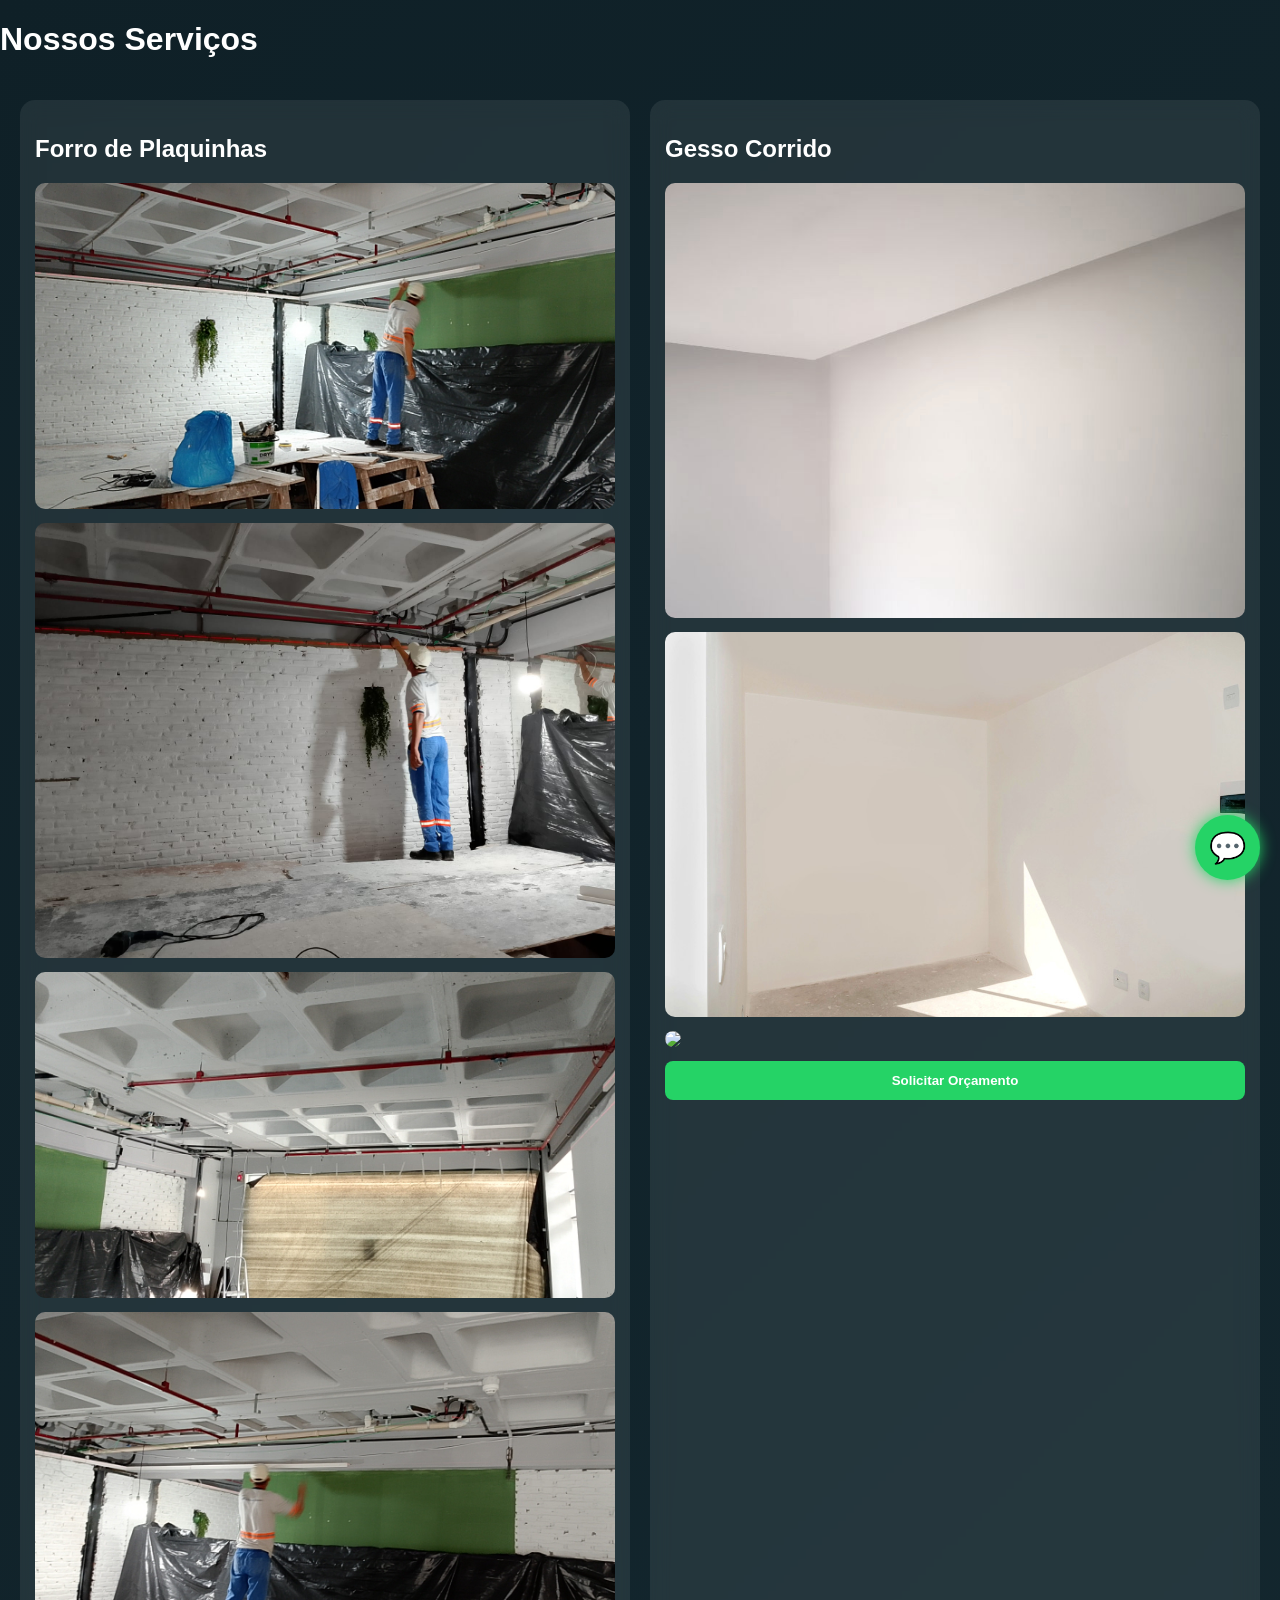
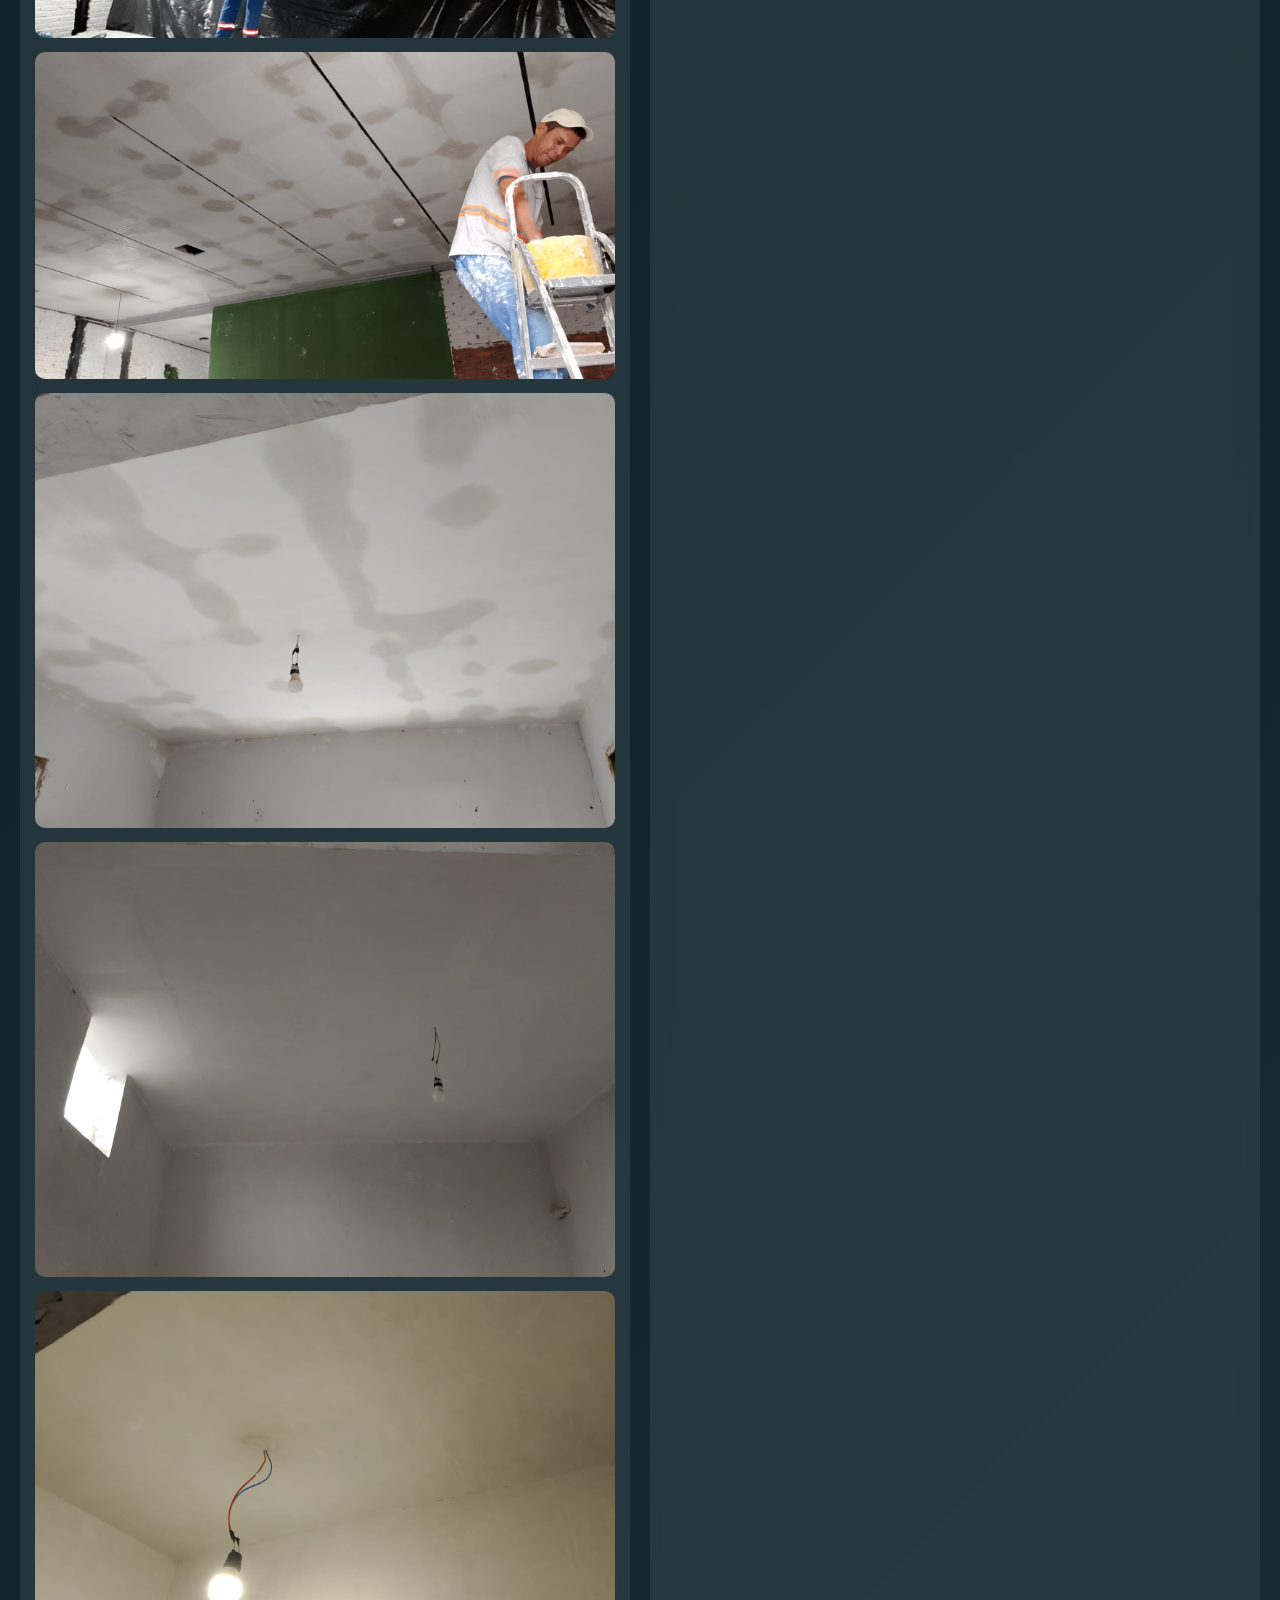
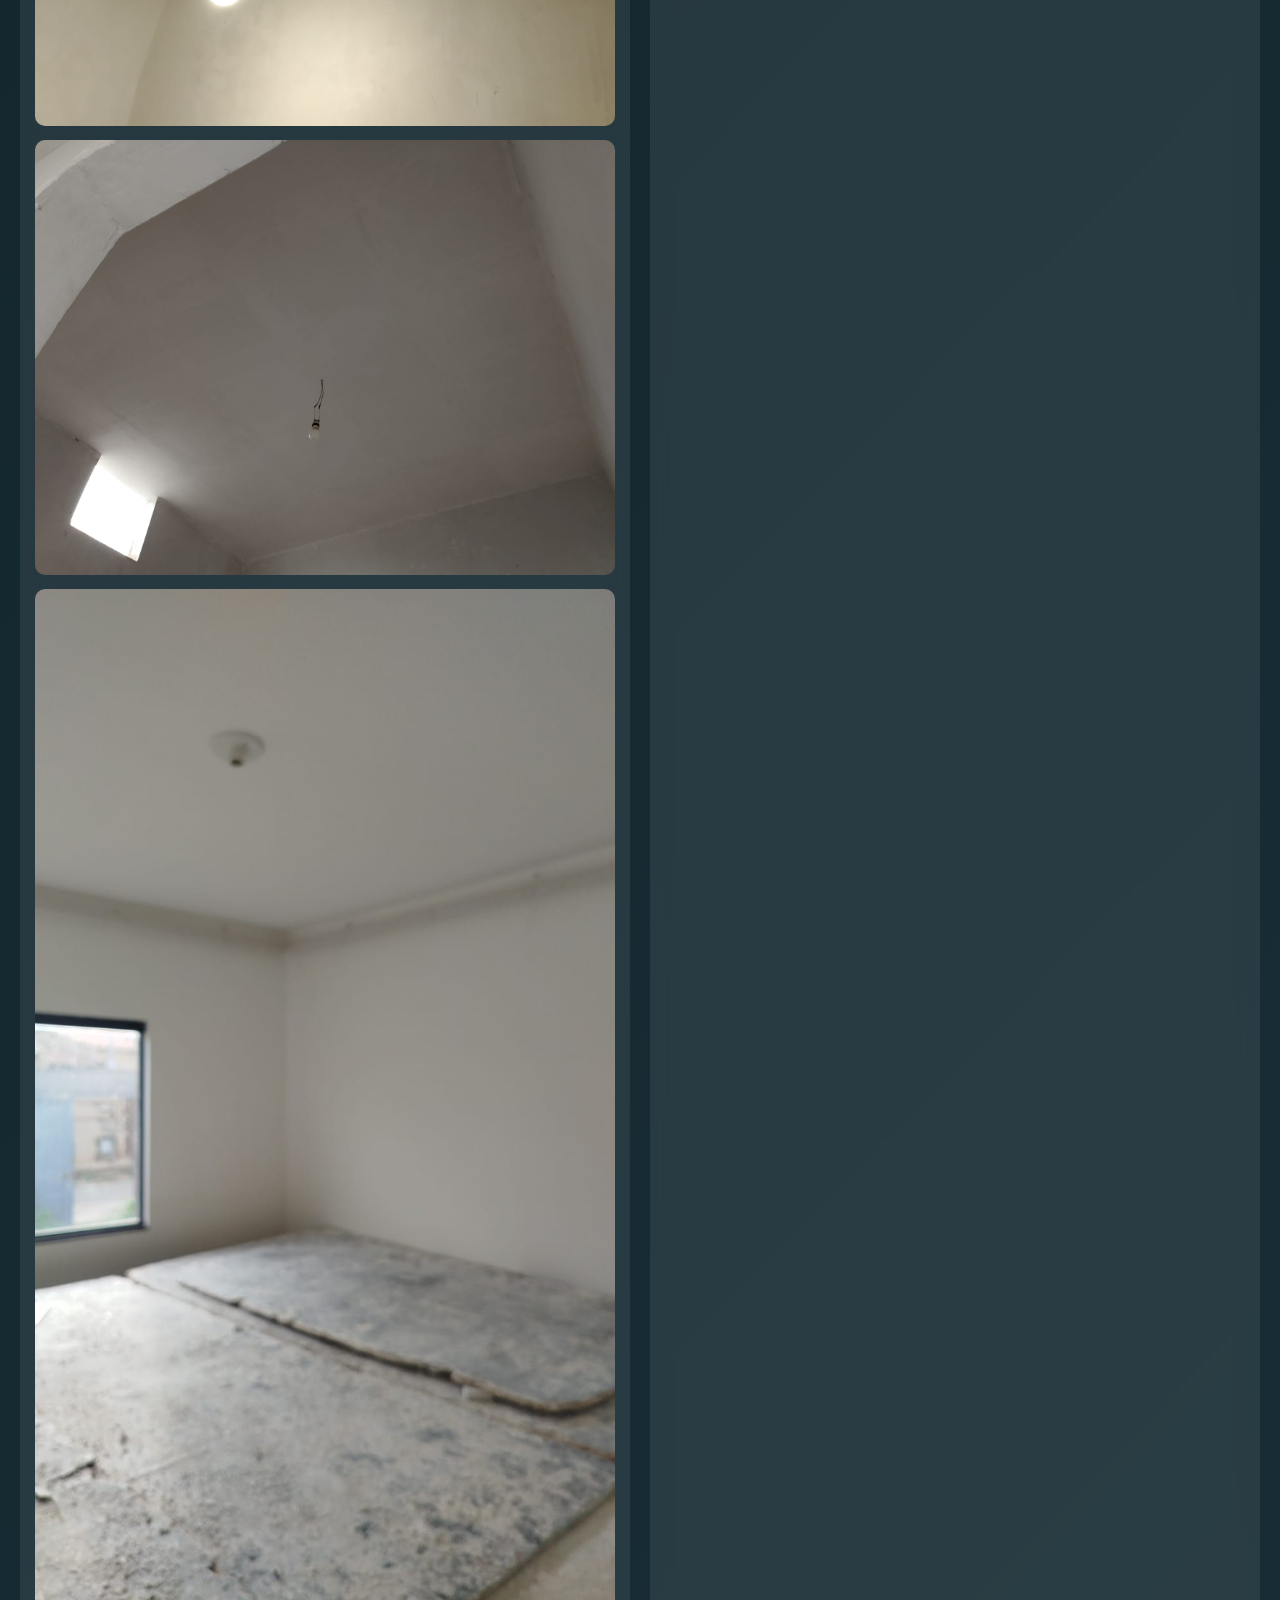
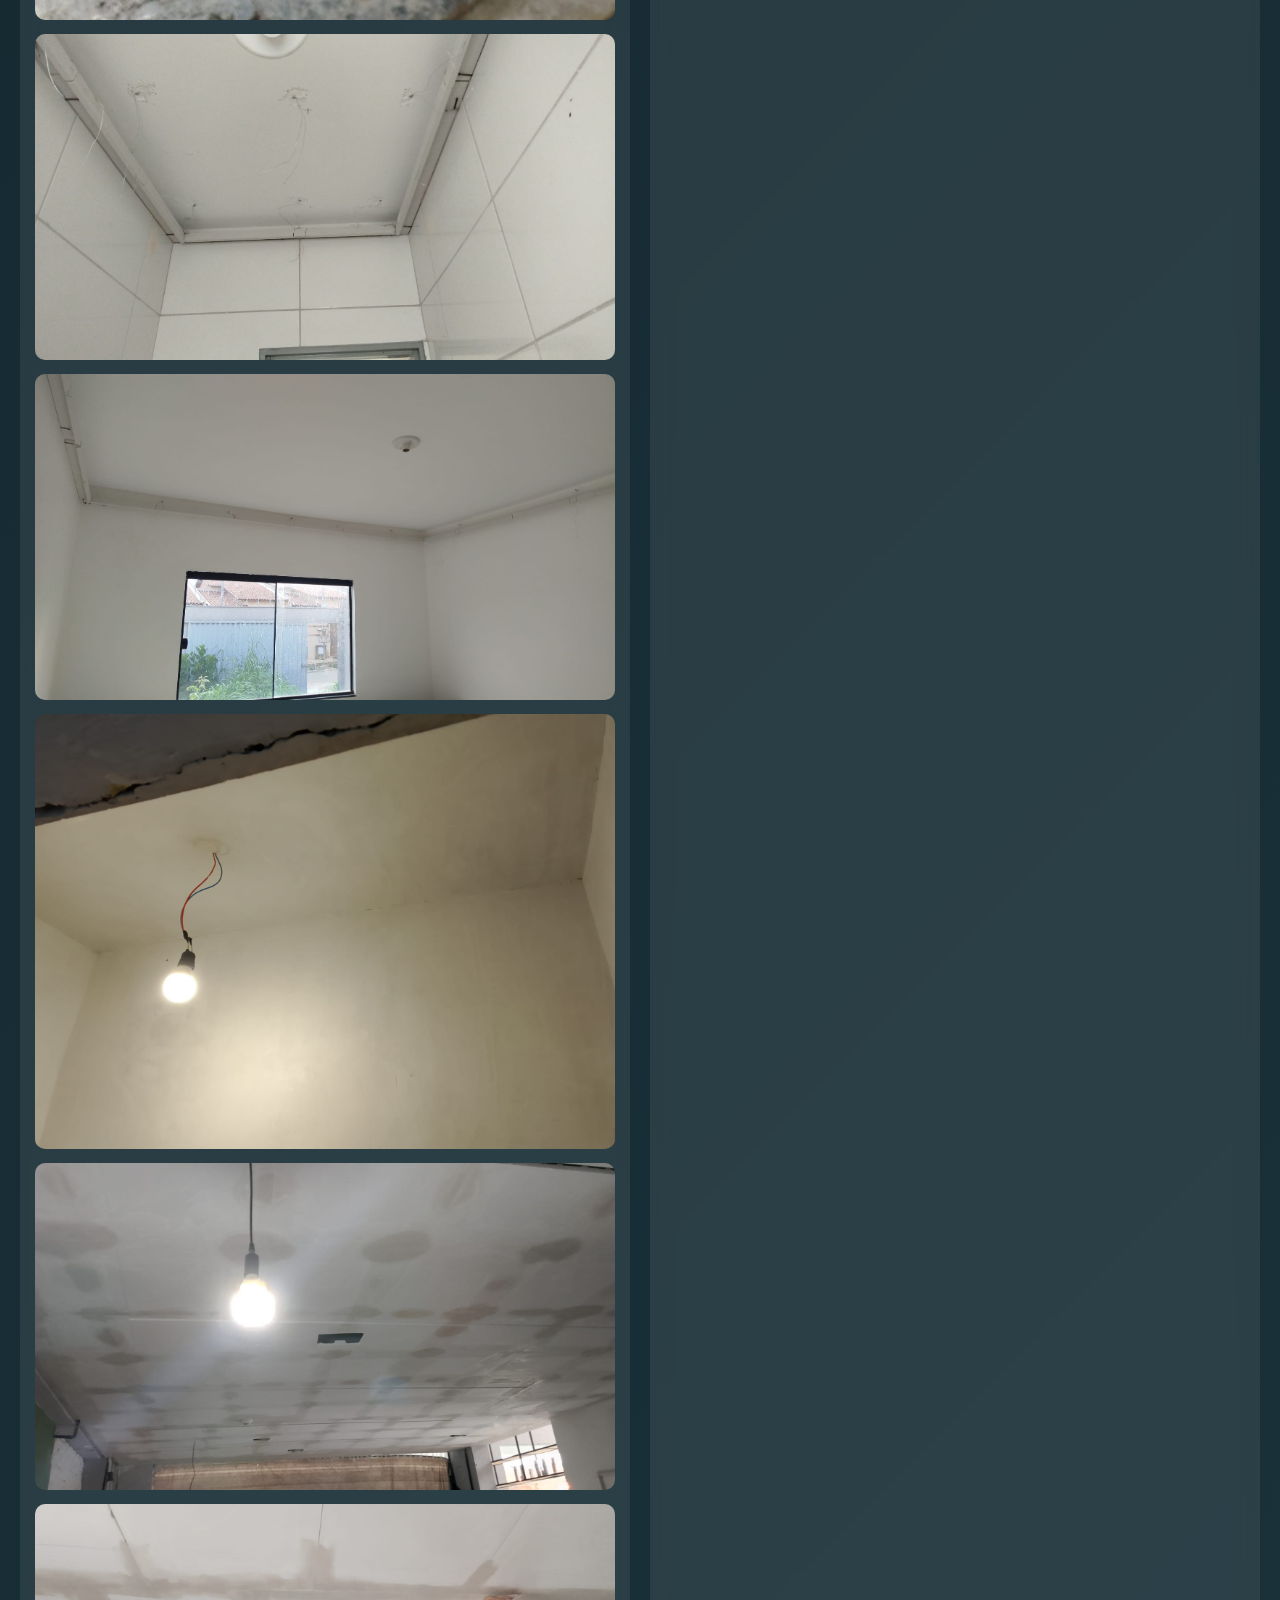
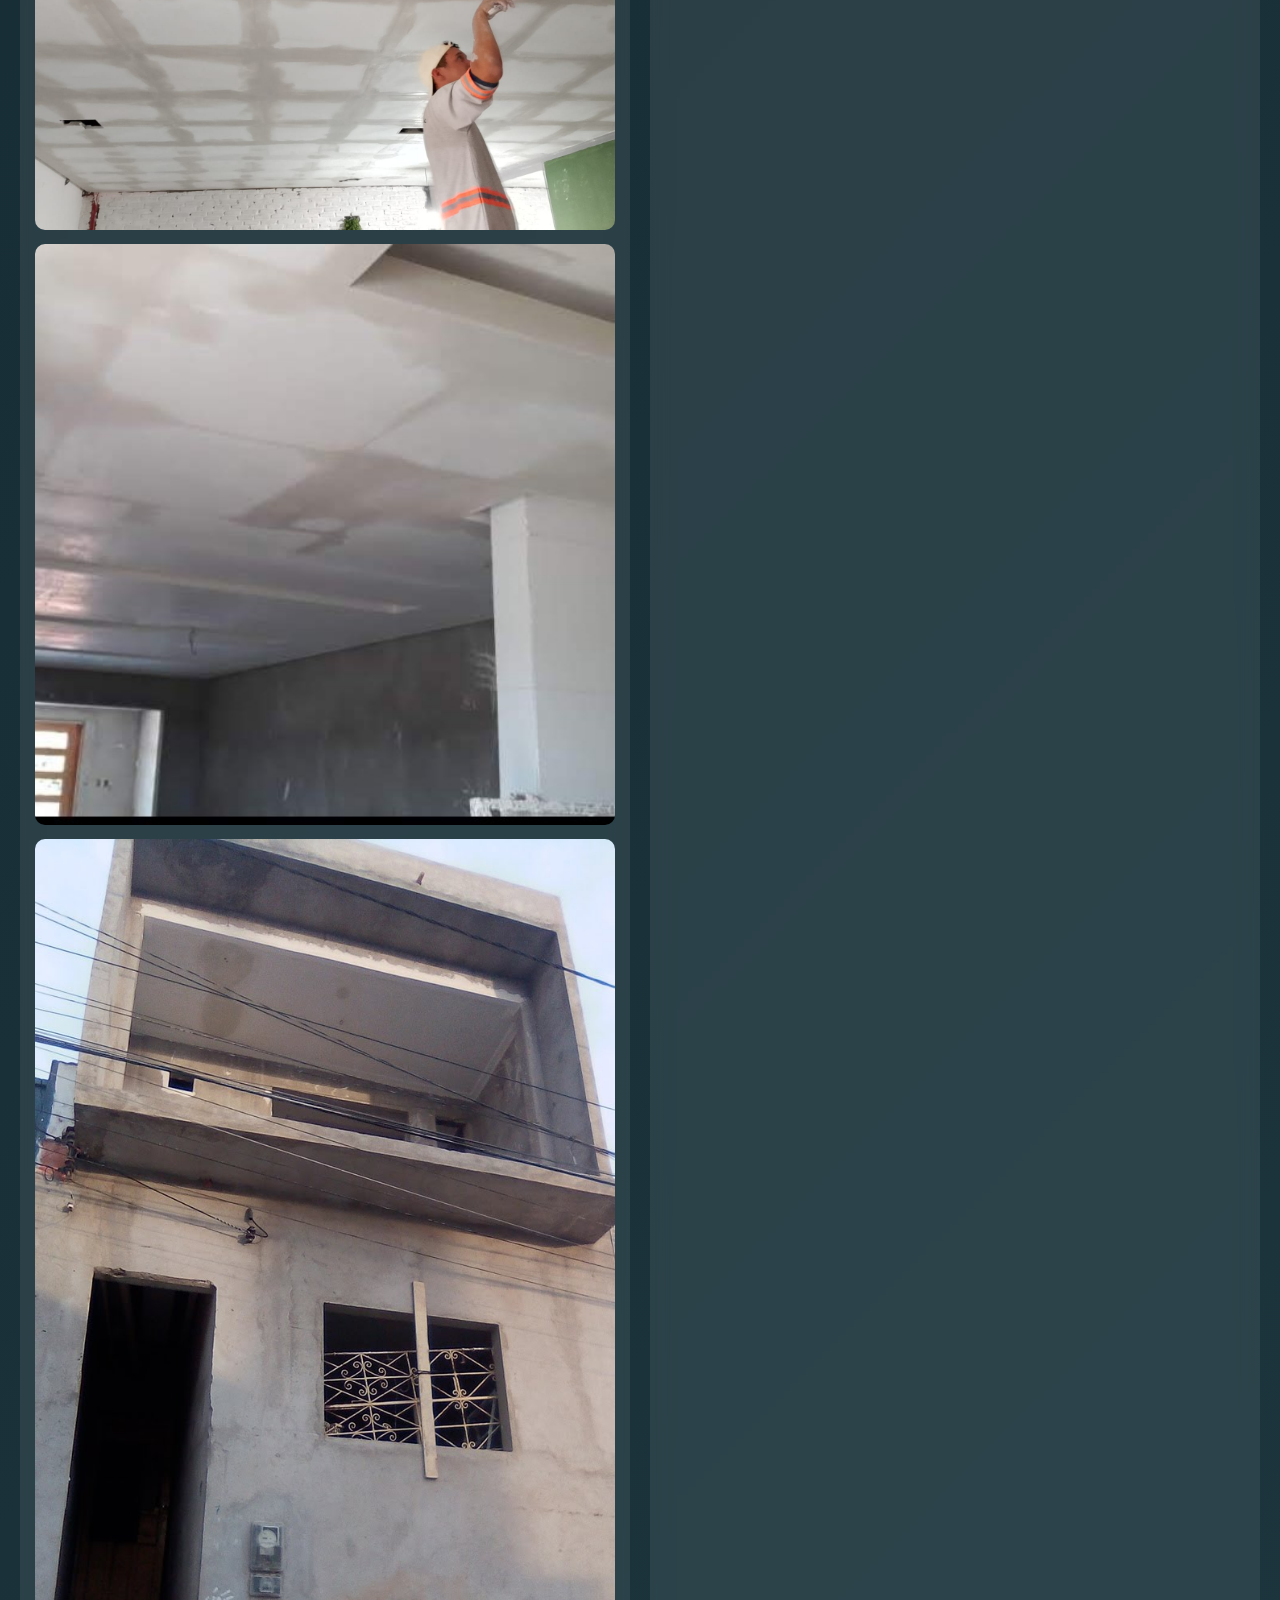
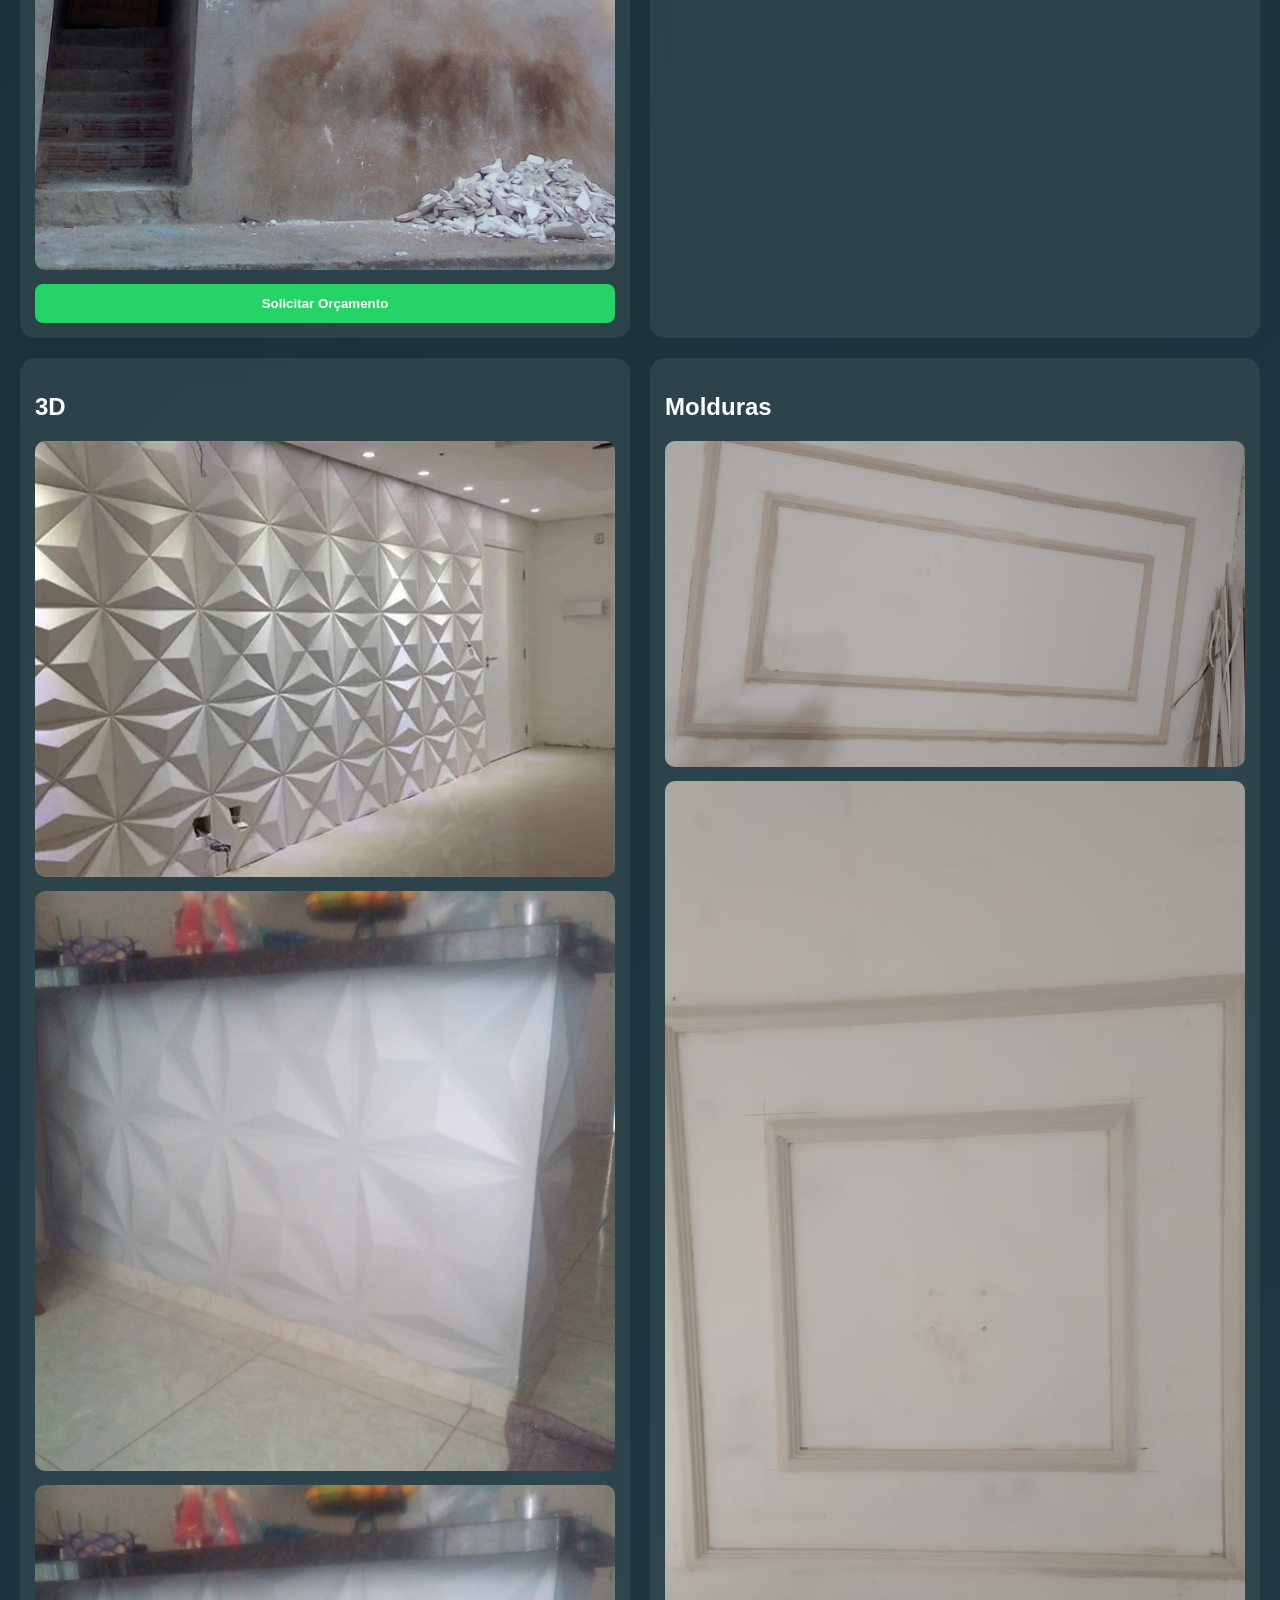
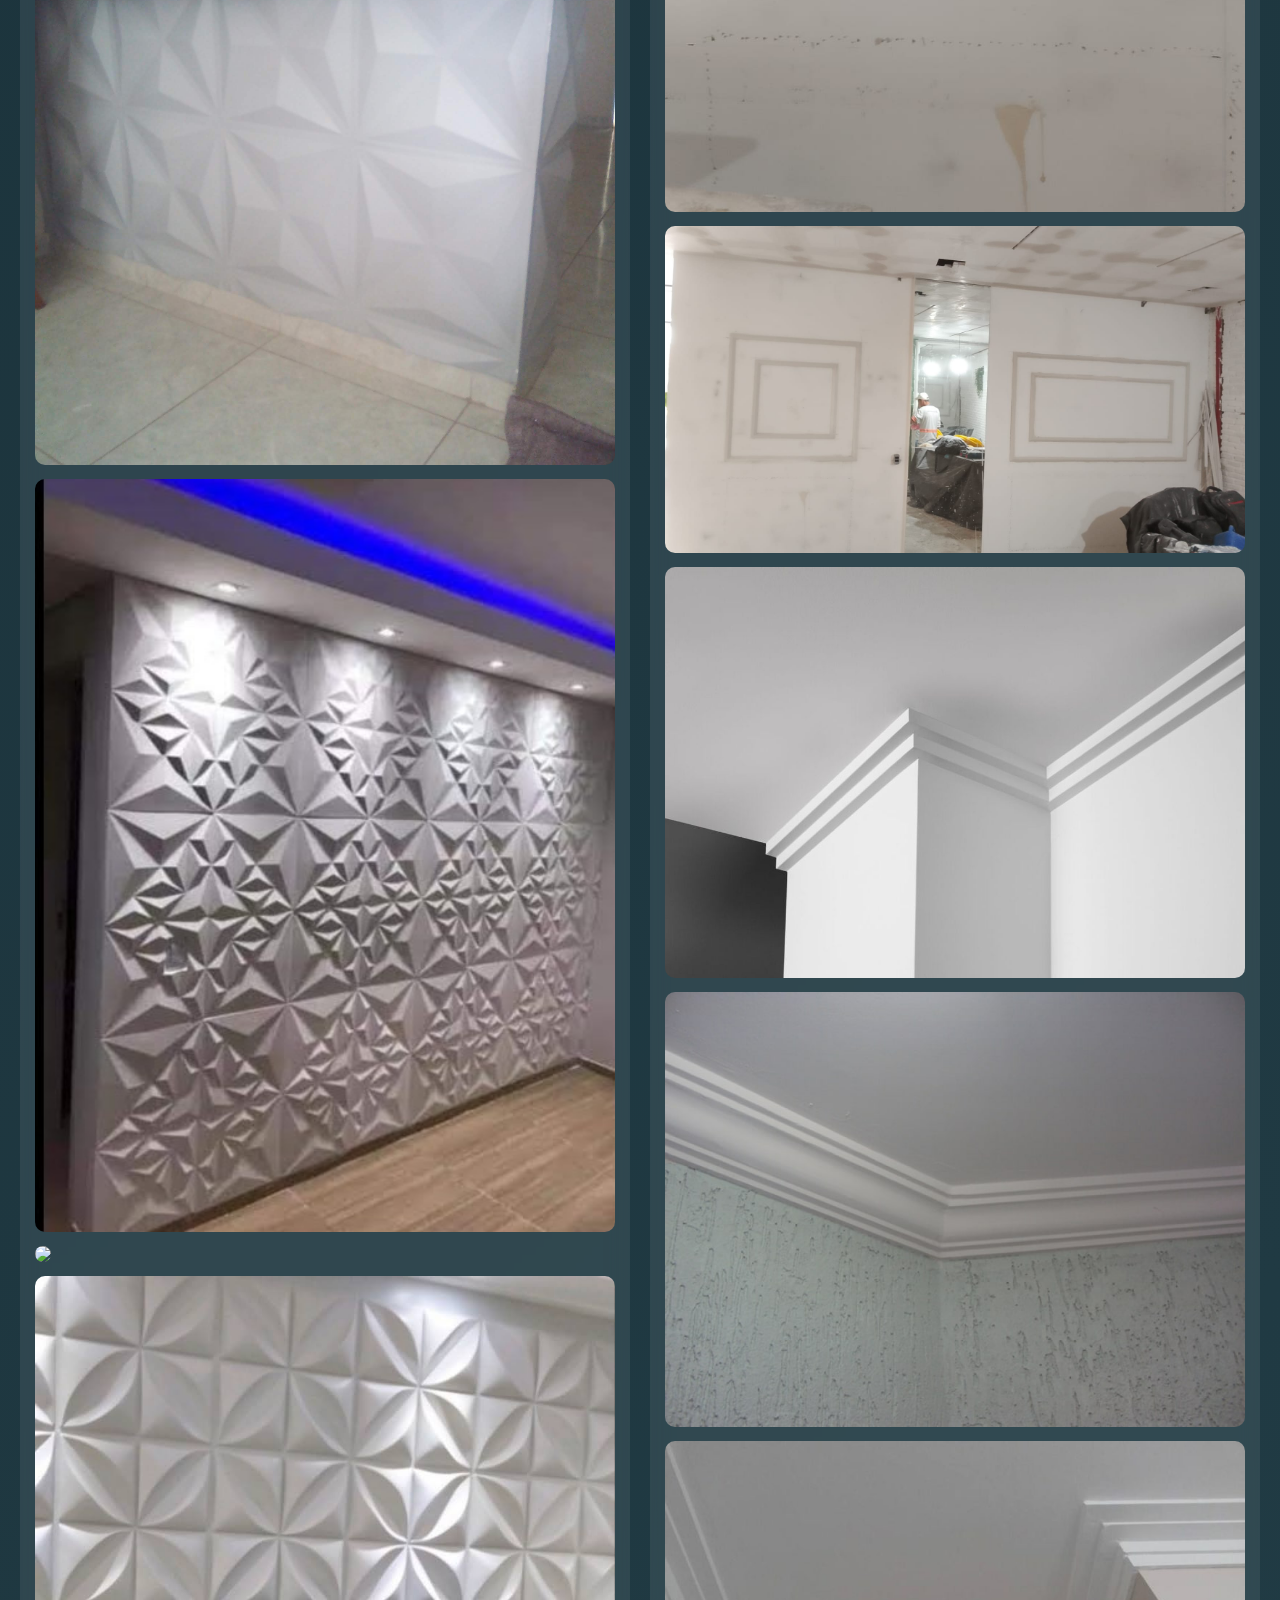
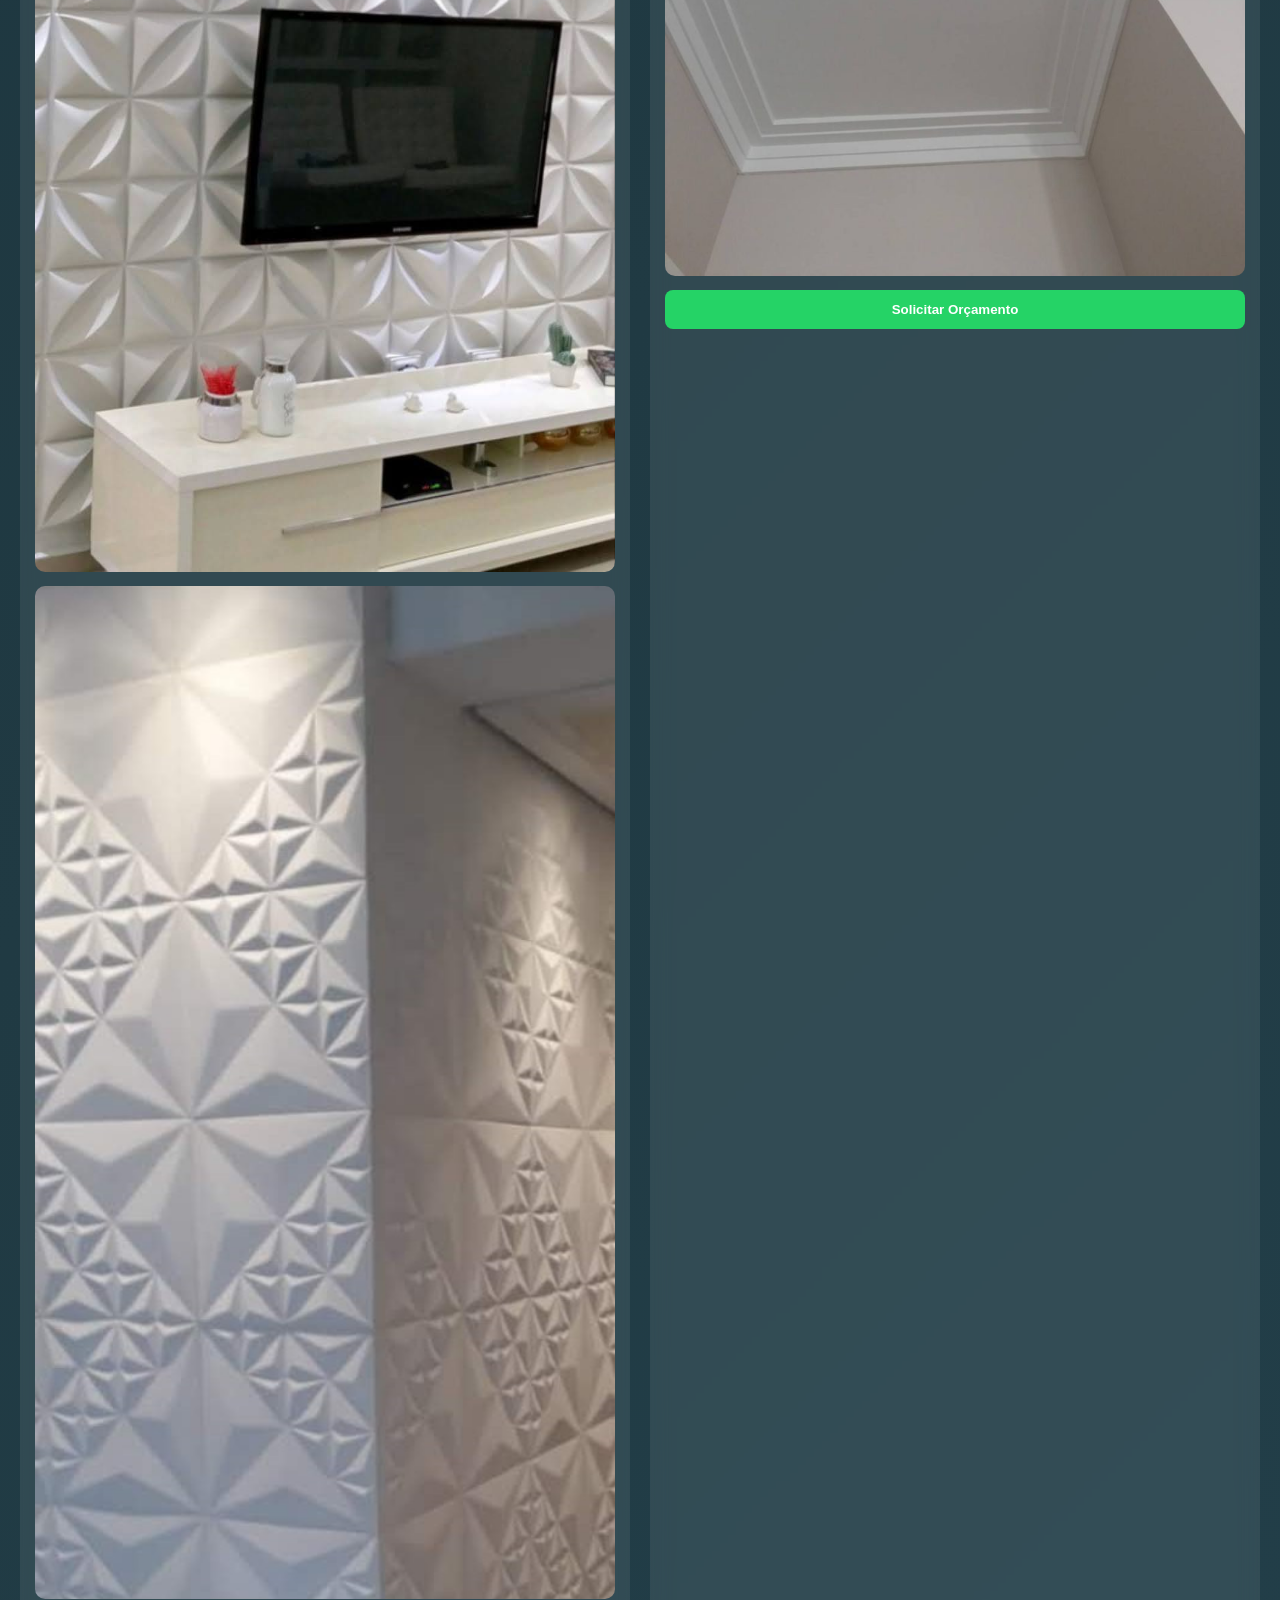
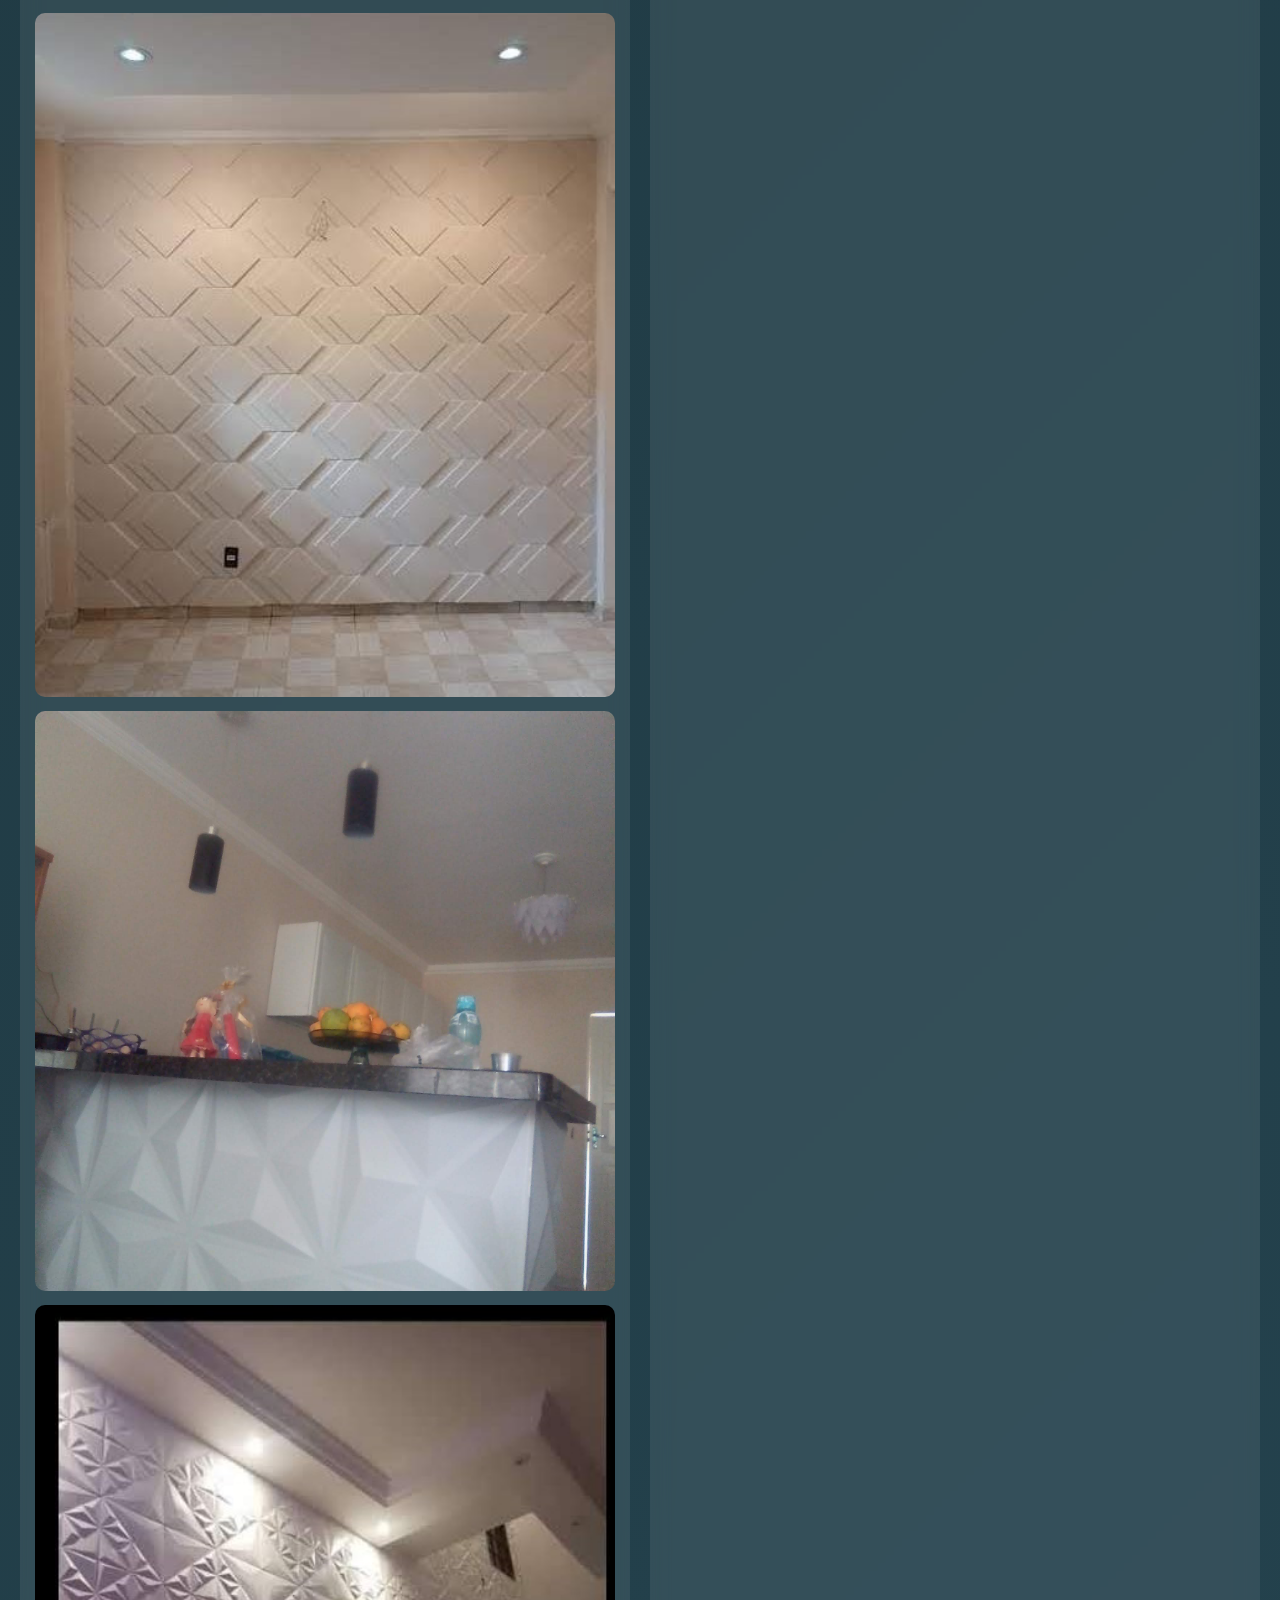
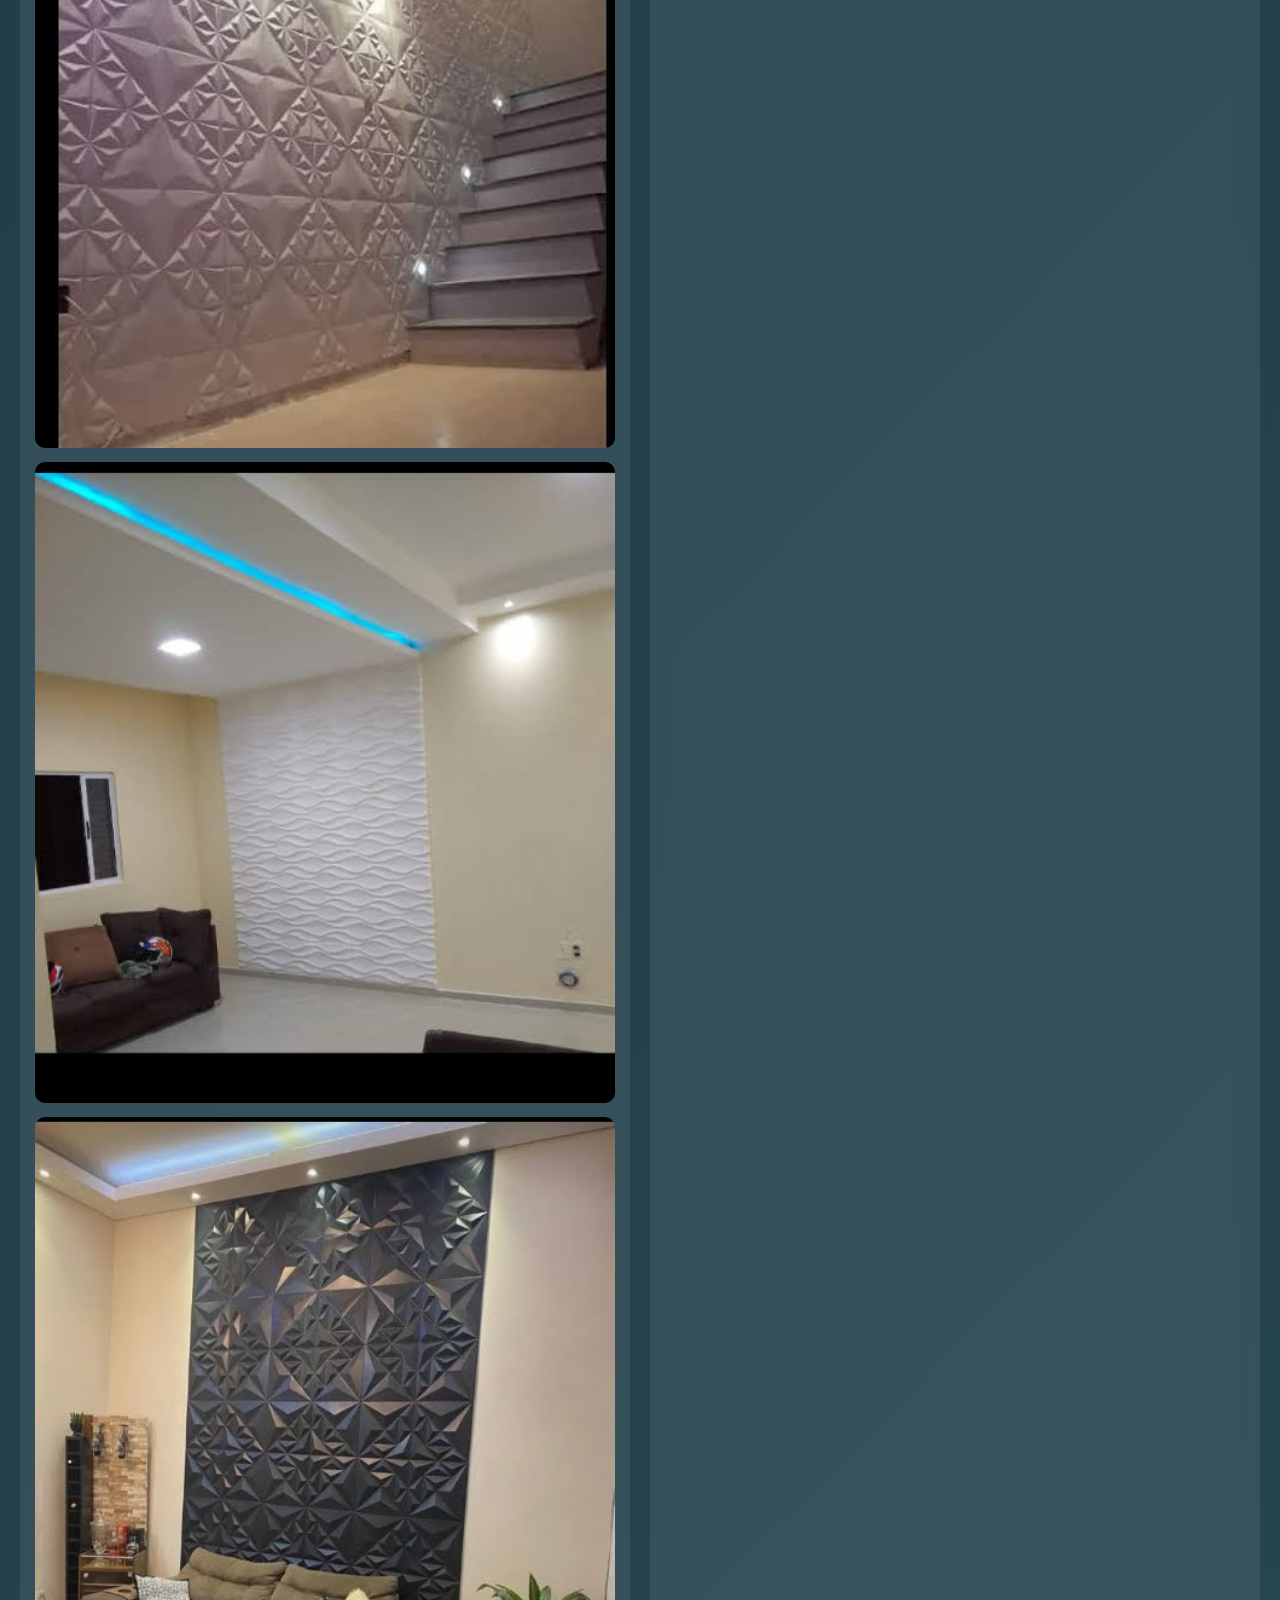
==== servicos.html @ b27e6592 "Add files via upload" ====
<!DOCTYPE html>
<html lang="pt-br">
<head>
<meta charset="UTF-8">
<meta name="viewport" content="width=device-width, initial-scale=1.0">
<title>Serviços - Danilo Gesso</title>
<link rel="stylesheet" href="style.css">
</head>

<body>

<h1 class="titulo">Nossos Serviços</h1>

<div class="servicos">

<div class="card">
    <h2>Forro de Plaquinhas</h2>
    <div class="imagens">
        <img src="img/forro-antes.jpg" onclick="abrirImagem(this)">
<img src="img/forro-antes2.jpg" onclick="abrirImagem(this)">
<img src="img/forro-antes3.jpg" onclick="abrirImagem(this)">
<img src="img/forro-antes4.jpg" onclick="abrirImagem(this)">
        <img src="img/forro-depois.jpg" onclick="abrirImagem(this)">
<img src="img/forro1.jpg" onclick="abrirImagem(this)">
<img src="img/forro2.jpg" onclick="abrirImagem(this)">
<img src="img/forro3.jpg" onclick="abrirImagem(this)">
<img src="img/forro4.jpg" onclick="abrirImagem(this)">
<img src="img/forro5.jpg" onclick="abrirImagem(this)">
<img src="img/forro6.jpg" onclick="abrirImagem(this)">
<img src="img/forro7.jpg" onclick="abrirImagem(this)">
<img src="img/forro8.jpg" onclick="abrirImagem(this)">
<img src="img/forro9.jpg" onclick="abrirImagem(this)">
<img src="img/forro10.jpg" onclick="abrirImagem(this)">
<img src="img/forro11.jpg" onclick="abrirImagem(this)">
<img src="img/forro12.jpg" onclick="abrirImagem(this)">

    </div>
    <button onclick="enviarWhats('Forro de Plaquinhas')">Solicitar Orçamento</button>
</div>

<div class="card">
    <h2>Gesso Corrido</h2>
    <div class="imagens">
        <img src="img/gesso-antes.jpg" onclick="abrirImagem(this)">
<img src="img/gesso-antes2.jpg" onclick="abrirImagem(this)">

        <img src="img/gesso-depois.jpg" onclick="abrirImagem(this)">
    </div>
    <button onclick="enviarWhats('Gesso Corrido')">Solicitar Orçamento</button>
</div>
<div class="card">
    <h2>3D</h2>
    <div class="imagens">
        <img src="img/3d1.jpg" onclick="abrirImagem(this)">
        <img src="img/3d2.jpg" onclick="abrirImagem(this)">
<img src="img/3d3.jpg" onclick="abrirImagem(this)">
<img src="img/3d4.jpg" onclick="abrirImagem(this)">
<img src="img/3d5jpg" onclick="abrirImagem(this)">
<img src="img/3d6.jpg" onclick="abrirImagem(this)">
<img src="img/3d7.jpg" onclick="abrirImagem(this)">
<img src="img/3d8.jpg" onclick="abrirImagem(this)">
<img src="img/3d9.jpg" onclick="abrirImagem(this)">
<img src="img/3d10.jpg" onclick="abrirImagem(this)">
<img src="img/3d11.jpg" onclick="abrirImagem(this)">
<img src="img/3d12.jpg" onclick="abrirImagem(this)">
<img src="img/3d13.jpg" onclick="abrirImagem(this)">

    </div>
    <button onclick="enviarWhats('3D')">Solicitar Orçamento</button>
</div>


<div class="card">
    <h2>Molduras</h2>
    <div class="imagens">
        <img src="img/moldura1.jpg" onclick="abrirImagem(this)">
        <img src="img/moldura2.jpg" onclick="abrirImagem(this)">
<img src="img/moldura3.jpg" onclick="abrirImagem(this)">
<img src="img/moldura4.jpg" onclick="abrirImagem(this)">
<img src="img/moldura5.jpg" onclick="abrirImagem(this)">
<img src="img/moldura6.jpg" onclick="abrirImagem(this)">

    </div>
    <button onclick="enviarWhats('Molduras')">Solicitar Orçamento</button>
</div>

<div class="card">
    <h2>Cortineiras</h2>
    <div class="imagens">
        <img src="img/cortineira-antes.jpg" onclick="abrirImagem(this)">
        <img src="img/cortineira2.jpg" onclick="abrirImagem(this)">
    </div>
    <button onclick="enviarWhats('Cortineiras')">Solicitar Orçamento</button>
</div>

<div class="card">
    <h2>Sancas</h2>
    <div class="imagens">
        <img src="img/sanca1.jpg" onclick="abrirImagem(this)">
        <img src="img/sanca2.jpg" onclick="abrirImagem(this)">
<img src="img/sanca3.jpg" onclick="abrirImagem(this)">
<img src="img/sanca4.jpg" onclick="abrirImagem(this)">
<img src="img/sanca5.jpg" onclick="abrirImagem(this)">
<img src="img/sanca6.jpg" onclick="abrirImagem(this)">
<img src="img/sanca7.jpg" onclick="abrirImagem(this)">

    </div>
    <button onclick="enviarWhats('Sancas')">Solicitar Orçamento</button>
</div>

<div class="card">
    <h2>Divisórias</h2>
    <div class="imagens">
        <img src="img/divisoria1.jpg" onclick="abrirImagem(this)">
        <img src="img/divisoria2.jpg" onclick="abrirImagem(this)">
    </div>
    <button onclick="enviarWhats('Divisórias')">Solicitar Orçamento</button>
</div>

<div class="card">
    <h2>Reparos</h2>
    <div class="imagens">
        <img src="img/reparo-antes.jpg" onclick="abrirImagem(this)">
        <img src="img/reparo-depois.jpg" onclick="abrirImagem(this)">
    </div>
    <button onclick="enviarWhats('Reparos')">Solicitar Orçamento</button>
</div>

</div>

<!-- MODAL -->
<div id="modal" class="modal" onclick="fecharImagem()">
    <img id="imgGrande">
</div>

<!-- WHATS -->
<div class="whatsapp" onclick="abrirOpcoes()">💬</div>

<script src="script.js"></script>

</body>
</html>
---- style.css ----
body {
    font-family: Arial;
    margin: 0;
    background: linear-gradient(135deg, #0f2027, #203a43, #2c5364);
    color: white;
}

/* TOPO */
.topo {
    text-align: center;
    padding: 20px;
}

.logo {
    width: 180px;
    animation: fadeDown 1s;
}

/* CAPA */
.hero {
    text-align: center;
    padding: 50px 20px;
    animation: fadeUp 1s;
}

.slogan {
    font-size: 18px;
    opacity: 0.8;
}

.garantia {
    color: #00ffcc;
    margin: 10px 0;
}

/* BOTÃO */
.btn {
    display: inline-block;
    margin-top: 20px;
    padding: 14px 25px;
    background: linear-gradient(45deg, #00c853, #00e676);
    color: white;
    text-decoration: none;
    border-radius: 10px;
    transition: 0.3s;
}

.btn:hover {
    transform: scale(1.05);
}

/* INFO */
.info {
    padding: 30px;
    text-align: center;
}

/* SERVIÇOS */
.servicos {
    display: grid;
    grid-template-columns: 1fr;
    gap: 20px;
    padding: 20px;
}

.card {
    background: rgba(255,255,255,0.08);
    padding: 15px;
    border-radius: 15px;
    backdrop-filter: blur(10px);
    transition: 0.3s;
    animation: fadeUp 1s;
}

.card:hover {
    transform: translateY(-5px);
}

.card img {
    width: 100%;
    border-radius: 10px;
    margin-bottom: 10px;
    cursor: pointer;
}

.card button {
    width: 100%;
    padding: 12px;
    background: #25d366;
    border: none;
    color: white;
    font-weight: bold;
    border-radius: 8px;
    transition: 0.3s;
}

.card button:hover {
    background: #1ebe5d;
}

/* WHATSAPP */
.whatsapp {
    position: fixed;
    bottom: 20px;
    right: 20px;
    background: #25d366;
    width: 65px;
    height: 65px;
    border-radius: 50%;
    display: flex;
    align-items: center;
    justify-content: center;
    font-size: 30px;
    cursor: pointer;
    box-shadow: 0 0 15px #25d366;
}

/* MODAL */
.modal {
    display: none;
    position: fixed;
    width: 100%;
    height: 100%;
    background: rgba(0,0,0,0.95);
    top: 0;
    left: 0;
    justify-content: center;
    align-items: center;
}

.modal img {
    max-width: 90%;
    max-height: 90%;
    border-radius: 10px;
}

/* AVALIAÇÃO */
.avaliacao {
    padding: 20px;
}

textarea {
    width: 100%;
    height: 100px;
    border-radius: 8px;
    border: none;
    padding: 10px;
}

/* ANIMAÇÕES */
@keyframes fadeUp {
    from {
        opacity: 0;
        transform: translateY(30px);
    }
    to {
        opacity: 1;
        transform: translateY(0);
    }
}

@keyframes fadeDown {
    from {
        opacity: 0;
        transform: translateY(-30px);
    }
    to {
        opacity: 1;
        transform: translateY(0);
    }
}

/* RESPONSIVO */
@media(min-width: 768px) {
    .servicos {
        grid-template-columns: repeat(2, 1fr);
    }
}body {
    font-family: Arial;
    margin: 0;
    background: linear-gradient(135deg, #0f2027, #203a43, #2c5364);
    color: white;
}

/* TOPO */
.topo {
    text-align: center;
    padding: 20px;
}

.logo {
    width: 130px;
    animation: fadeDown 1s;
}

/* CAPA */
.hero {
    text-align: center;
    padding: 50px 20px;
    animation: fadeUp 1s;
}

.slogan {
    font-size: 18px;
    opacity: 0.8;
}

.garantia {
    color: #00ffcc;
    margin: 10px 0;
}

/* BOTÃO */
.btn {
    display: inline-block;
    margin-top: 20px;
    padding: 14px 25px;
    background: linear-gradient(45deg, #00c853, #00e676);
    color: white;
    text-decoration: none;
    border-radius: 10px;
    transition: 0.3s;
}

.btn:hover {
    transform: scale(1.05);
}

/* INFO */
.info {
    padding: 30px;
    text-align: center;
}

/* SERVIÇOS */
.servicos {
    display: grid;
    grid-template-columns: 1fr;
    gap: 20px;
    padding: 20px;
}

.card {
    background: rgba(255,255,255,0.08);
    padding: 15px;
    border-radius: 15px;
    backdrop-filter: blur(10px);
    transition: 0.3s;
    animation: fadeUp 1s;
}

.card:hover {
    transform: translateY(-5px);
}

.card img {
    width: 100%;
    border-radius: 10px;
    margin-bottom: 10px;
    cursor: pointer;
}

.card button {
    width: 100%;
    padding: 12px;
    background: #25d366;
    border: none;
    color: white;
    font-weight: bold;
    border-radius: 8px;
    transition: 0.3s;
}

.card button:hover {
    background: #1ebe5d;
}

/* WHATSAPP */
.whatsapp {
    position: fixed;
    bottom: 20px;
    right: 20px;
    background: #25d366;
    width: 65px;
    height: 65px;
    border-radius: 50%;
    display: flex;
    align-items: center;
    justify-content: center;
    font-size: 30px;
    cursor: pointer;
    box-shadow: 0 0 15px #25d366;
}

/* MODAL */
.modal {
    display: none;
    position: fixed;
    width: 100%;
    height: 100%;
    background: rgba(0,0,0,0.95);
    top: 0;
    left: 0;
    justify-content: center;
    align-items: center;
}

.modal img {
    max-width: 90%;
    max-height: 90%;
    border-radius: 10px;
}

/* AVALIAÇÃO */
.avaliacao {
    padding: 20px;
}

textarea {
    width: 100%;
    height: 100px;
    border-radius: 8px;
    border: none;
    padding: 10px;
}

/* ANIMAÇÕES */
@keyframes fadeUp {
    from {
        opacity: 0;
        transform: translateY(30px);
    }
    to {
        opacity: 1;
        transform: translateY(0);
    }
}

@keyframes fadeDown {
    from {
        opacity: 0;
        transform: translateY(-30px);
    }
    to {
        opacity: 1;
        transform: translateY(0);
    }
}

/* RESPONSIVO */
@media(min-width: 768px) {
    .servicos {
        grid-template-columns: repeat(2, 1fr);
    }
}
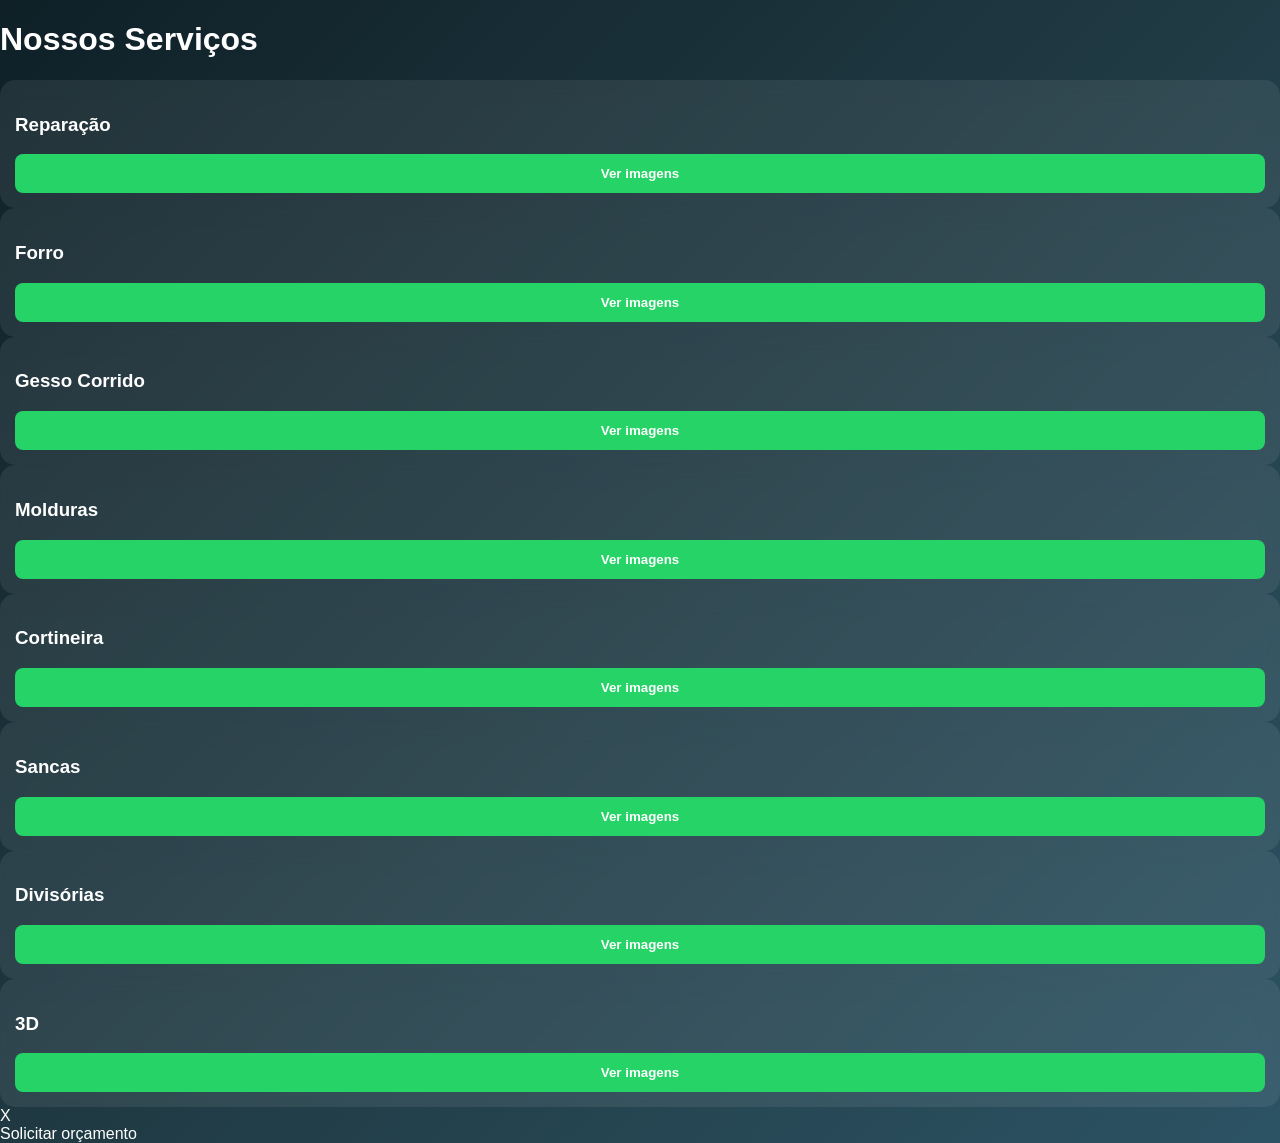
==== commit 506f784a: "Revamp services page layout and interaction Updated the layout and structure of the services page, c" ====
--- a/servicos.html
+++ b/servicos.html
@@ -3,140 +3,33 @@
 <head>
 <meta charset="UTF-8">
 <meta name="viewport" content="width=device-width, initial-scale=1.0">
-<title>Serviços - Danilo Gesso</title>
+<title>Serviços</title>
 <link rel="stylesheet" href="style.css">
 </head>
 
 <body>
 
-<h1 class="titulo">Nossos Serviços</h1>
+<h1>Nossos Serviços</h1>
 
-<div class="servicos">
+<div class="grid">
 
-<div class="card">
-    <h2>Forro de Plaquinhas</h2>
-    <div class="imagens">
-        <img src="img/forro-antes.jpg" onclick="abrirImagem(this)">
-<img src="img/forro-antes2.jpg" onclick="abrirImagem(this)">
-<img src="img/forro-antes3.jpg" onclick="abrirImagem(this)">
-<img src="img/forro-antes4.jpg" onclick="abrirImagem(this)">
-        <img src="img/forro-depois.jpg" onclick="abrirImagem(this)">
-<img src="img/forro1.jpg" onclick="abrirImagem(this)">
-<img src="img/forro2.jpg" onclick="abrirImagem(this)">
-<img src="img/forro3.jpg" onclick="abrirImagem(this)">
-<img src="img/forro4.jpg" onclick="abrirImagem(this)">
-<img src="img/forro5.jpg" onclick="abrirImagem(this)">
-<img src="img/forro6.jpg" onclick="abrirImagem(this)">
-<img src="img/forro7.jpg" onclick="abrirImagem(this)">
-<img src="img/forro8.jpg" onclick="abrirImagem(this)">
-<img src="img/forro9.jpg" onclick="abrirImagem(this)">
-<img src="img/forro10.jpg" onclick="abrirImagem(this)">
-<img src="img/forro11.jpg" onclick="abrirImagem(this)">
-<img src="img/forro12.jpg" onclick="abrirImagem(this)">
+<div class="card"><h3>Reparação</h3><button onclick="abrirGaleria('reparacao')">Ver imagens</button></div>
+<div class="card"><h3>Forro</h3><button onclick="abrirGaleria('forro')">Ver imagens</button></div>
+<div class="card"><h3>Gesso Corrido</h3><button onclick="abrirGaleria('gesso-corrido')">Ver imagens</button></div>
+<div class="card"><h3>Molduras</h3><button onclick="abrirGaleria('moldura')">Ver imagens</button></div>
+<div class="card"><h3>Cortineira</h3><button onclick="abrirGaleria('cortineira')">Ver imagens</button></div>
+<div class="card"><h3>Sancas</h3><button onclick="abrirGaleria('sanca')">Ver imagens</button></div>
+<div class="card"><h3>Divisórias</h3><button onclick="abrirGaleria('divisoria')">Ver imagens</button></div>
+<div class="card"><h3>3D</h3><button onclick="abrirGaleria('3D')">Ver imagens</button></div>
 
-    </div>
-    <button onclick="enviarWhats('Forro de Plaquinhas')">Solicitar Orçamento</button>
+<div id="galeria" class="galeria">
+    <span onclick="fecharGaleria()" class="fechar">X</span>
+
+    <div id="imagens"></div>
+
+    <a id="whats" target="_blank" class="btn-whats">Solicitar orçamento</a>
 </div>
 
-<div class="card">
-    <h2>Gesso Corrido</h2>
-    <div class="imagens">
-        <img src="img/gesso-antes.jpg" onclick="abrirImagem(this)">
-<img src="img/gesso-antes2.jpg" onclick="abrirImagem(this)">
-
-        <img src="img/gesso-depois.jpg" onclick="abrirImagem(this)">
-    </div>
-    <button onclick="enviarWhats('Gesso Corrido')">Solicitar Orçamento</button>
-</div>
-<div class="card">
-    <h2>3D</h2>
-    <div class="imagens">
-        <img src="img/3d1.jpg" onclick="abrirImagem(this)">
-        <img src="img/3d2.jpg" onclick="abrirImagem(this)">
-<img src="img/3d3.jpg" onclick="abrirImagem(this)">
-<img src="img/3d4.jpg" onclick="abrirImagem(this)">
-<img src="img/3d5jpg" onclick="abrirImagem(this)">
-<img src="img/3d6.jpg" onclick="abrirImagem(this)">
-<img src="img/3d7.jpg" onclick="abrirImagem(this)">
-<img src="img/3d8.jpg" onclick="abrirImagem(this)">
-<img src="img/3d9.jpg" onclick="abrirImagem(this)">
-<img src="img/3d10.jpg" onclick="abrirImagem(this)">
-<img src="img/3d11.jpg" onclick="abrirImagem(this)">
-<img src="img/3d12.jpg" onclick="abrirImagem(this)">
-<img src="img/3d13.jpg" onclick="abrirImagem(this)">
-
-    </div>
-    <button onclick="enviarWhats('3D')">Solicitar Orçamento</button>
-</div>
-
-
-<div class="card">
-    <h2>Molduras</h2>
-    <div class="imagens">
-        <img src="img/moldura1.jpg" onclick="abrirImagem(this)">
-        <img src="img/moldura2.jpg" onclick="abrirImagem(this)">
-<img src="img/moldura3.jpg" onclick="abrirImagem(this)">
-<img src="img/moldura4.jpg" onclick="abrirImagem(this)">
-<img src="img/moldura5.jpg" onclick="abrirImagem(this)">
-<img src="img/moldura6.jpg" onclick="abrirImagem(this)">
-
-    </div>
-    <button onclick="enviarWhats('Molduras')">Solicitar Orçamento</button>
-</div>
-
-<div class="card">
-    <h2>Cortineiras</h2>
-    <div class="imagens">
-        <img src="img/cortineira-antes.jpg" onclick="abrirImagem(this)">
-        <img src="img/cortineira2.jpg" onclick="abrirImagem(this)">
-    </div>
-    <button onclick="enviarWhats('Cortineiras')">Solicitar Orçamento</button>
-</div>
-
-<div class="card">
-    <h2>Sancas</h2>
-    <div class="imagens">
-        <img src="img/sanca1.jpg" onclick="abrirImagem(this)">
-        <img src="img/sanca2.jpg" onclick="abrirImagem(this)">
-<img src="img/sanca3.jpg" onclick="abrirImagem(this)">
-<img src="img/sanca4.jpg" onclick="abrirImagem(this)">
-<img src="img/sanca5.jpg" onclick="abrirImagem(this)">
-<img src="img/sanca6.jpg" onclick="abrirImagem(this)">
-<img src="img/sanca7.jpg" onclick="abrirImagem(this)">
-
-    </div>
-    <button onclick="enviarWhats('Sancas')">Solicitar Orçamento</button>
-</div>
-
-<div class="card">
-    <h2>Divisórias</h2>
-    <div class="imagens">
-        <img src="img/divisoria1.jpg" onclick="abrirImagem(this)">
-        <img src="img/divisoria2.jpg" onclick="abrirImagem(this)">
-    </div>
-    <button onclick="enviarWhats('Divisórias')">Solicitar Orçamento</button>
-</div>
-
-<div class="card">
-    <h2>Reparos</h2>
-    <div class="imagens">
-        <img src="img/reparo-antes.jpg" onclick="abrirImagem(this)">
-        <img src="img/reparo-depois.jpg" onclick="abrirImagem(this)">
-    </div>
-    <button onclick="enviarWhats('Reparos')">Solicitar Orçamento</button>
-</div>
-
-</div>
-
-<!-- MODAL -->
-<div id="modal" class="modal" onclick="fecharImagem()">
-    <img id="imgGrande">
-</div>
-
-<!-- WHATS -->
-<div class="whatsapp" onclick="abrirOpcoes()">💬</div>
-
 <script src="script.js"></script>
-
 </body>
-</html>+</html>
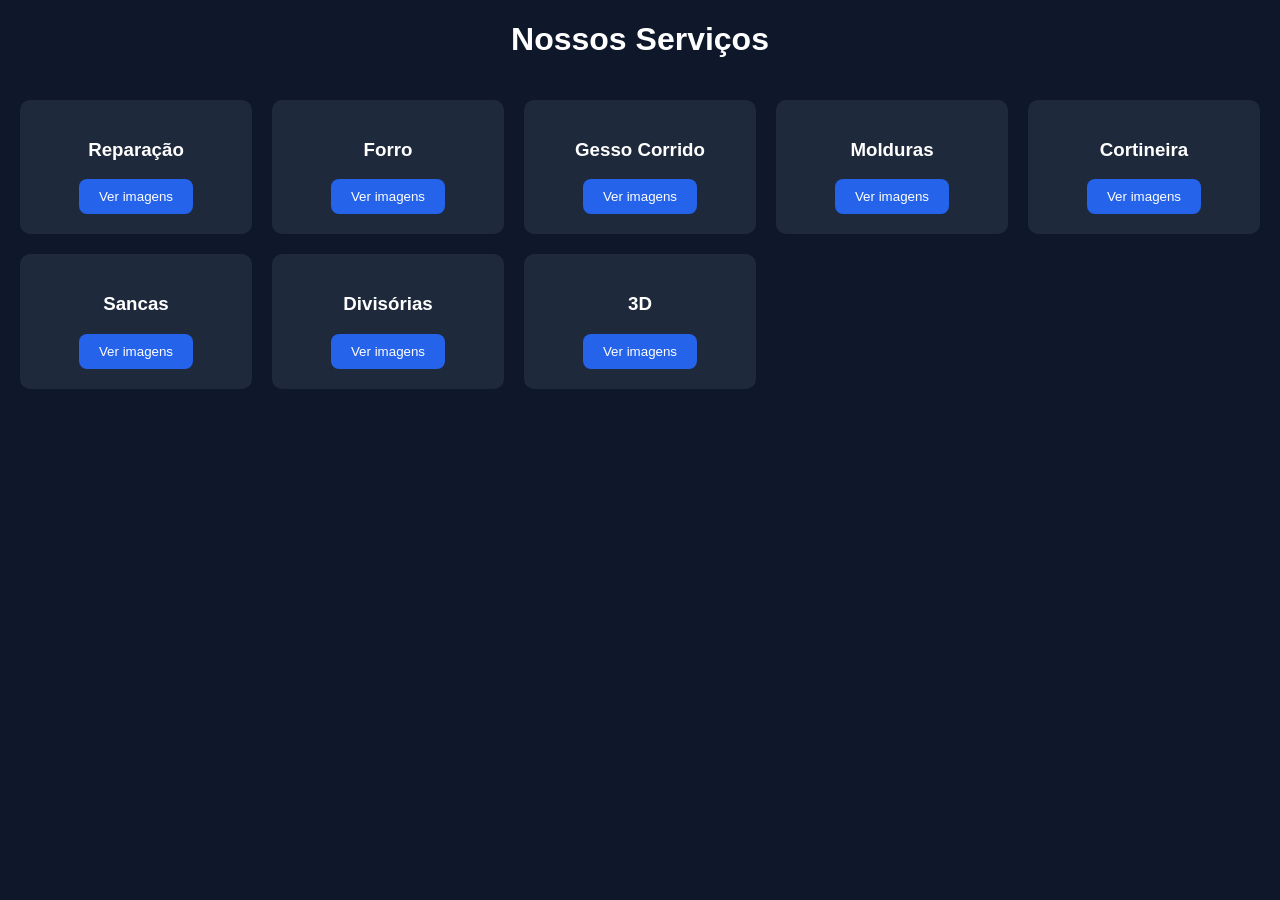
==== commit 90122b0e: "Fix HTML formatting in servicos.html" ====
--- a/servicos.html
+++ b/servicos.html
@@ -20,7 +20,7 @@
 <div class="card"><h3>Cortineira</h3><button onclick="abrirGaleria('cortineira')">Ver imagens</button></div>
 <div class="card"><h3>Sancas</h3><button onclick="abrirGaleria('sanca')">Ver imagens</button></div>
 <div class="card"><h3>Divisórias</h3><button onclick="abrirGaleria('divisoria')">Ver imagens</button></div>
-<div class="card"><h3>3D</h3><button onclick="abrirGaleria('3D')">Ver imagens</button></div>
+<div class="card"><h3>3D</h3><button onclick="abrirGaleria('3d')">Ver imagens</button></div>
 
 <div id="galeria" class="galeria">
     <span onclick="fecharGaleria()" class="fechar">X</span>
--- a/style.css
+++ b/style.css
@@ -1,355 +1,109 @@
 body {
+    margin: 0;
     font-family: Arial;
-    margin: 0;
-    background: linear-gradient(135deg, #0f2027, #203a43, #2c5364);
+    background: #0f172a;
     color: white;
+    text-align: center;
 }
 
-/* TOPO */
-.topo {
-    text-align: center;
+header {
     padding: 20px;
 }
 
 .logo {
-    width: 180px;
-    animation: fadeDown 1s;
+    width: 400px;
 }
 
-/* CAPA */
 .hero {
-    text-align: center;
-    padding: 50px 20px;
-    animation: fadeUp 1s;
+    padding: 60px 20px;
+    background: #1e293b;
 }
 
-.slogan {
-    font-size: 18px;
-    opacity: 0.8;
+button {
+    background: #2563eb;
+    color: white;
+    border: none;
+    padding: 10px 20px;
+    border-radius: 8px;
+    cursor: pointer;
 }
 
-.garantia {
-    color: #00ffcc;
-    margin: 10px 0;
-}
-
-/* BOTÃO */
-.btn {
-    display: inline-block;
-    margin-top: 20px;
-    padding: 14px 25px;
-    background: linear-gradient(45deg, #00c853, #00e676);
-    color: white;
-    text-decoration: none;
-    border-radius: 10px;
-    transition: 0.3s;
-}
-
-.btn:hover {
-    transform: scale(1.05);
-}
-
-/* INFO */
-.info {
-    padding: 30px;
-    text-align: center;
-}
-
-/* SERVIÇOS */
-.servicos {
+.grid {
     display: grid;
-    grid-template-columns: 1fr;
+    grid-template-columns: repeat(auto-fit, minmax(200px,1fr));
     gap: 20px;
     padding: 20px;
 }
 
 .card {
-    background: rgba(255,255,255,0.08);
-    padding: 15px;
-    border-radius: 15px;
-    backdrop-filter: blur(10px);
-    transition: 0.3s;
-    animation: fadeUp 1s;
+    background: #1e293b;
+    padding: 20px;
+    border-radius: 10px;
 }
 
-.card:hover {
-    transform: translateY(-5px);
+.galeria {
+    display: none;
+    position: fixed;
+    top: 0;
+    width: 100%;
+    height: 100%;
+    background: black;
 }
 
-.card img {
-    width: 100%;
-    border-radius: 10px;
-    margin-bottom: 10px;
-    cursor: pointer;
+#imagens img {
+    width: 300px;
+    margin: 10px;
 }
 
-.card button {
-    width: 100%;
-    padding: 12px;
-    background: #25d366;
-    border: none;
-    color: white;
-    font-weight: bold;
-    border-radius: 8px;
-    transition: 0.3s;
+.fechar {
+    position: absolute;
+    top: 20px;
+    right: 30px;
+    font-size: 30px;
 }
 
-.card button:hover {
-    background: #1ebe5d;
-}
-
-/* WHATSAPP */
-.whatsapp {
+.btn-whats {
     position: fixed;
     bottom: 20px;
     right: 20px;
-    background: #25d366;
-    width: 65px;
-    height: 65px;
-    border-radius: 50%;
-    display: flex;
-    align-items: center;
-    justify-content: center;
-    font-size: 30px;
-    cursor: pointer;
-    box-shadow: 0 0 15px #25d366;
+    background: green;
+    padding: 15px;
 }
 
-/* MODAL */
+.orcamento {
+    position: fixed;
+    bottom: 20px;
+    left: 20px;
+}
+
 .modal {
     display: none;
     position: fixed;
+    top: 0;
+    left: 0;
+
     width: 100%;
     height: 100%;
-    background: rgba(0,0,0,0.95);
-    top: 0;
-    left: 0;
+
+    background: rgba(0,0,0,0.8);
+
     justify-content: center;
     align-items: center;
+
+    z-index: 9999; /* ISSO RESOLVE */
+}
+.modal-box {
+    background: #1e293b;
+    padding: 25px;
+    border-radius: 10px;
+    text-align: center;
+    width: 90%;
+    max-width: 300px;
 }
 
-.modal img {
-    max-width: 90%;
-    max-height: 90%;
-    border-radius: 10px;
+.modal-box select {
+    width: 100%;
+    padding: 10px;
+    margin: 15px 0;
+    border-radius: 5px;
 }
-
-/* AVALIAÇÃO */
-.avaliacao {
-    padding: 20px;
-}
-
-textarea {
-    width: 100%;
-    height: 100px;
-    border-radius: 8px;
-    border: none;
-    padding: 10px;
-}
-
-/* ANIMAÇÕES */
-@keyframes fadeUp {
-    from {
-        opacity: 0;
-        transform: translateY(30px);
-    }
-    to {
-        opacity: 1;
-        transform: translateY(0);
-    }
-}
-
-@keyframes fadeDown {
-    from {
-        opacity: 0;
-        transform: translateY(-30px);
-    }
-    to {
-        opacity: 1;
-        transform: translateY(0);
-    }
-}
-
-/* RESPONSIVO */
-@media(min-width: 768px) {
-    .servicos {
-        grid-template-columns: repeat(2, 1fr);
-    }
-}body {
-    font-family: Arial;
-    margin: 0;
-    background: linear-gradient(135deg, #0f2027, #203a43, #2c5364);
-    color: white;
-}
-
-/* TOPO */
-.topo {
-    text-align: center;
-    padding: 20px;
-}
-
-.logo {
-    width: 130px;
-    animation: fadeDown 1s;
-}
-
-/* CAPA */
-.hero {
-    text-align: center;
-    padding: 50px 20px;
-    animation: fadeUp 1s;
-}
-
-.slogan {
-    font-size: 18px;
-    opacity: 0.8;
-}
-
-.garantia {
-    color: #00ffcc;
-    margin: 10px 0;
-}
-
-/* BOTÃO */
-.btn {
-    display: inline-block;
-    margin-top: 20px;
-    padding: 14px 25px;
-    background: linear-gradient(45deg, #00c853, #00e676);
-    color: white;
-    text-decoration: none;
-    border-radius: 10px;
-    transition: 0.3s;
-}
-
-.btn:hover {
-    transform: scale(1.05);
-}
-
-/* INFO */
-.info {
-    padding: 30px;
-    text-align: center;
-}
-
-/* SERVIÇOS */
-.servicos {
-    display: grid;
-    grid-template-columns: 1fr;
-    gap: 20px;
-    padding: 20px;
-}
-
-.card {
-    background: rgba(255,255,255,0.08);
-    padding: 15px;
-    border-radius: 15px;
-    backdrop-filter: blur(10px);
-    transition: 0.3s;
-    animation: fadeUp 1s;
-}
-
-.card:hover {
-    transform: translateY(-5px);
-}
-
-.card img {
-    width: 100%;
-    border-radius: 10px;
-    margin-bottom: 10px;
-    cursor: pointer;
-}
-
-.card button {
-    width: 100%;
-    padding: 12px;
-    background: #25d366;
-    border: none;
-    color: white;
-    font-weight: bold;
-    border-radius: 8px;
-    transition: 0.3s;
-}
-
-.card button:hover {
-    background: #1ebe5d;
-}
-
-/* WHATSAPP */
-.whatsapp {
-    position: fixed;
-    bottom: 20px;
-    right: 20px;
-    background: #25d366;
-    width: 65px;
-    height: 65px;
-    border-radius: 50%;
-    display: flex;
-    align-items: center;
-    justify-content: center;
-    font-size: 30px;
-    cursor: pointer;
-    box-shadow: 0 0 15px #25d366;
-}
-
-/* MODAL */
-.modal {
-    display: none;
-    position: fixed;
-    width: 100%;
-    height: 100%;
-    background: rgba(0,0,0,0.95);
-    top: 0;
-    left: 0;
-    justify-content: center;
-    align-items: center;
-}
-
-.modal img {
-    max-width: 90%;
-    max-height: 90%;
-    border-radius: 10px;
-}
-
-/* AVALIAÇÃO */
-.avaliacao {
-    padding: 20px;
-}
-
-textarea {
-    width: 100%;
-    height: 100px;
-    border-radius: 8px;
-    border: none;
-    padding: 10px;
-}
-
-/* ANIMAÇÕES */
-@keyframes fadeUp {
-    from {
-        opacity: 0;
-        transform: translateY(30px);
-    }
-    to {
-        opacity: 1;
-        transform: translateY(0);
-    }
-}
-
-@keyframes fadeDown {
-    from {
-        opacity: 0;
-        transform: translateY(-30px);
-    }
-    to {
-        opacity: 1;
-        transform: translateY(0);
-    }
-}
-
-/* RESPONSIVO */
-@media(min-width: 768px) {
-    .servicos {
-        grid-template-columns: repeat(2, 1fr);
-    }
-}
